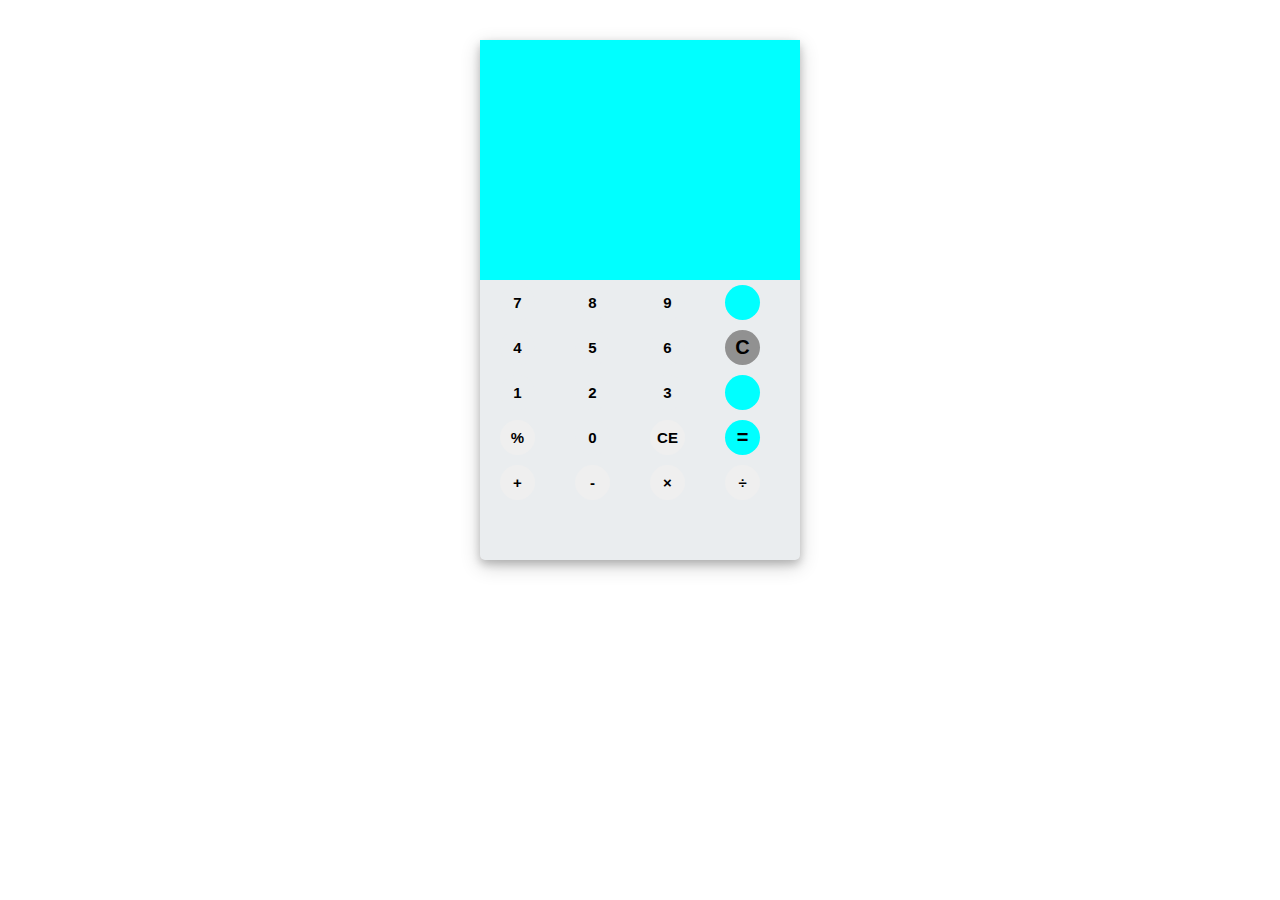
==== index.html @ 23390e44 "initial commit" ====
<!DOCTYPE html>
<html lang="en">

  <head>
    <meta charset="UTF-8">
    <meta http-equiv="X-UA-Compatible" content="IE=edge">
    <meta name="viewport" content="width=device-width, initial-scale=1.0">
    <title> Calculator </title>
    <link rel="stylesheet" href="./css/style.css">
  </head>

  <body>
    <div id="container">
      <div id="calculator">
        <div id="results">
          <div id="history">
            <p id="historyValue"> </p>
          </div>
          <div id="output">
            <p id="outputValue"> </p>
          </div>
        </div>
        <div id="keyboards">
          <button class="number" id="7"> 7 </button>
          <button class="number" id="8"> 8 </button>
          <button class="number" id="9"> 9 </button>
          <button class="empty" id="empty"> </button>
          <button class="number" id="4"> 4 </button>
          <button class="number" id="5"> 5 </button>
          <button class="number" id="6"> 6 </button>
          <button class="operator" id="clear"> C </button>
          <button class="number" id="1"> 1 </button>
          <button class="number" id="2"> 2 </button>
          <button class="number" id="3"> 3 </button>
          <button class="empty" id="empty"> </button>
          <button class="operator" id="%"> % </button>
          <button class="number" id="0"> 0 </button>
          <button class="operator" id="backspace"> CE </button>
          <button class="operator" id="operate"> = </button>
          <button class="operator" id="addition"> + </button>
          <button class="operator" id="subtraction"> - </button>
          <button class="operator" id="multiplicaton"> &times </button>
          <button class="operator" id="divisor"> &#247 </button>
        </div>
      </div>
    </div>
    <script src="./js/script.js"></script>
  </body>

</html>
---- css/style.css ----
@font-face{
	font-family: Roboto;
	src: url(/fonts/Roboto-Regular.ttf) format('truetype');
}

*{
  font-style: 'Roboto';
}

#container{
  width: 1000px;
  height: 550px;
  margin: 20px auto;
}

#calculator{
  width: 320px;
  height: 520px;
  background-color: #eaedef ;
  margin: 0 auto;
  top: 20px;
  position: relative;
  border-radius: 5px;
  box-shadow: 0 4px 8px 0 rgba(0, 0, 0, .2), 0 6px 20px 0 rgba(0, 0, 0, .19);
}

#results{
  height: 220px;
  padding: 10px 0;
  background-color: aqua;
  color: white;
  font-weight: bolder;
}

#history{
  text-align: right;
  height: 20px;
  padding: 5px;
  font-size: 15px;
  font-weight: bolder;
  color: #919191;
}

#output{
  font-size: 30px;
  text-align: right;
}

#keyboards{
  height: 300px;
}

.operator, .number, .empty{
  width: 35px;
  height: 35px;
  margin: 5px 20px;
  float: left;
  border-radius: 50%;
  text-align: center;
  font-weight: bold;
  font-size: 15px;
  border-width: 0;
}

.number, .empty{
  background-color: #eaedef ;
}

.number:active, .operator:active{
  font-size: 17px;
}

button:nth-child(4){
  font-size: 20px;
  background-color: aqua;
}

button:nth-child(8){
  font-size: 20px;
  background-color: #919191;
}

button:nth-child(12){
  font-size: 20px;
  background-color: aqua;
}

button:nth-child(16){
  font-size: 20px;
  background-color: aqua;
}
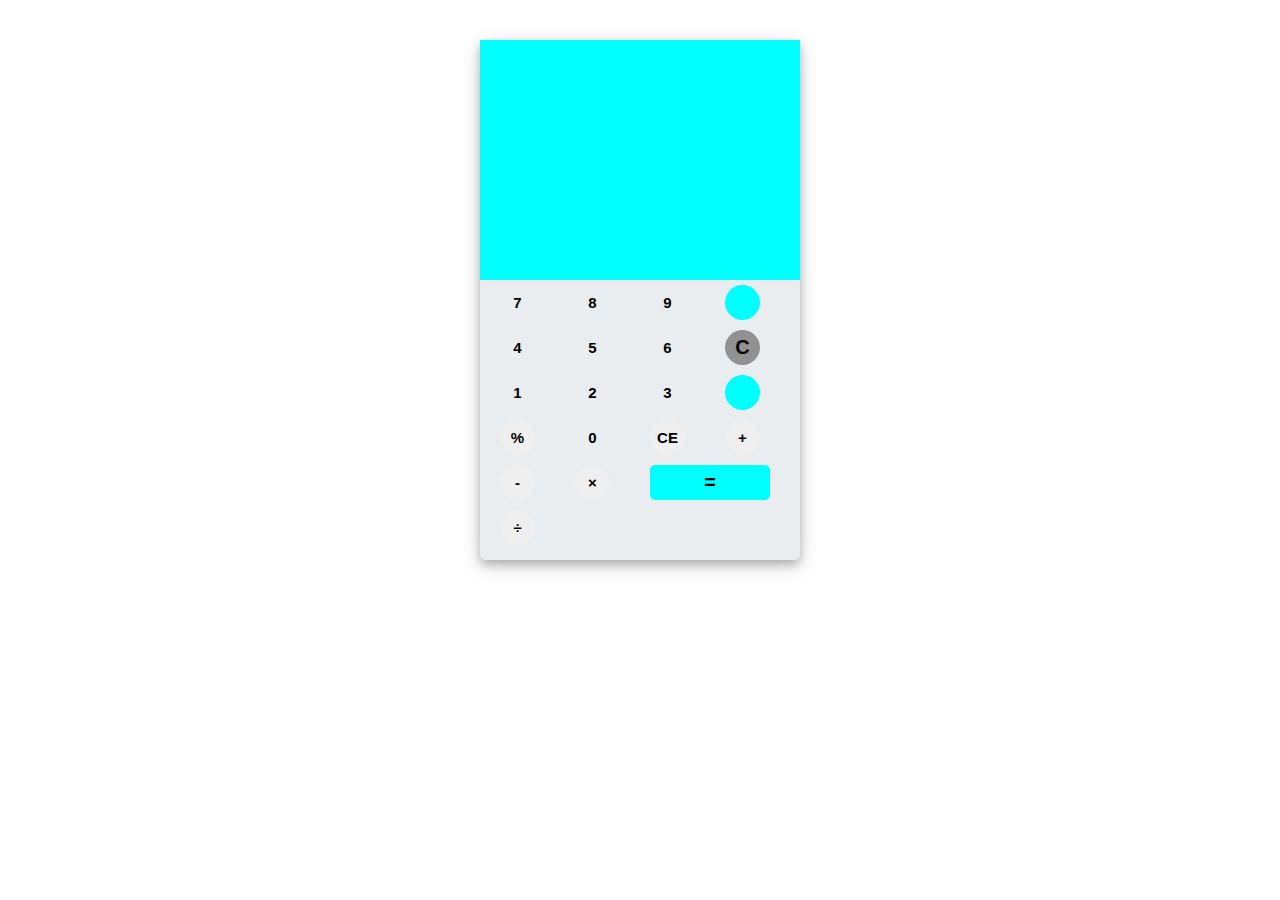
==== commit c5712af0: "number" ====
--- a/index.html
+++ b/index.html
@@ -36,10 +36,10 @@
           <button class="operator" id="%"> % </button>
           <button class="number" id="0"> 0 </button>
           <button class="operator" id="backspace"> CE </button>
-          <button class="operator" id="operate"> = </button>
           <button class="operator" id="addition"> + </button>
           <button class="operator" id="subtraction"> - </button>
           <button class="operator" id="multiplicaton"> &times </button>
+          <button class="operator" id="operate"> = </button>
           <button class="operator" id="divisor"> &#247 </button>
         </div>
       </div>
--- a/css/style.css
+++ b/css/style.css
@@ -85,7 +85,9 @@
   background-color: aqua;
 }
 
-button:nth-child(16){
+button:nth-child(19){
   font-size: 20px;
   background-color: aqua;
+  width: 120px;
+  border-radius: 5px;
 }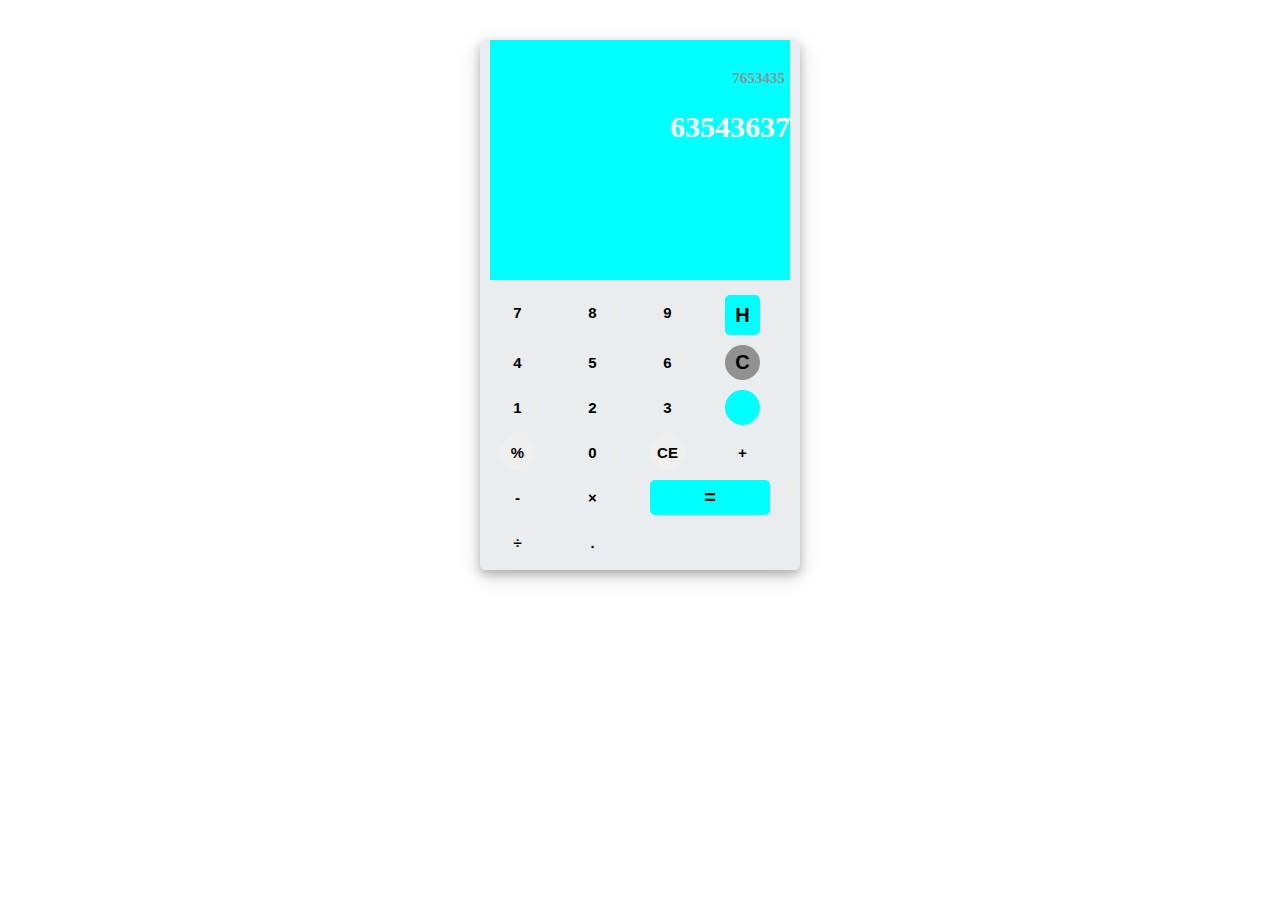
==== commit 5b3a8f43: "operators" ====
--- a/index.html
+++ b/index.html
@@ -14,17 +14,17 @@
       <div id="calculator">
         <div id="results">
           <div id="history">
-            <p id="historyValue"> </p>
+            <p id="historyValue"> 7653435 </p>
           </div>
           <div id="output">
-            <p id="outputValue"> </p>
+            <p id="outputValue"> 63543637 </p>
           </div>
         </div>
         <div id="keyboards">
           <button class="number" id="7"> 7 </button>
           <button class="number" id="8"> 8 </button>
           <button class="number" id="9"> 9 </button>
-          <button class="empty" id="empty"> </button>
+          <button class="empty" id="empty"> H </button>
           <button class="number" id="4"> 4 </button>
           <button class="number" id="5"> 5 </button>
           <button class="number" id="6"> 6 </button>
@@ -36,11 +36,12 @@
           <button class="operator" id="%"> % </button>
           <button class="number" id="0"> 0 </button>
           <button class="operator" id="backspace"> CE </button>
-          <button class="operator" id="addition"> + </button>
-          <button class="operator" id="subtraction"> - </button>
-          <button class="operator" id="multiplicaton"> &times </button>
+          <button class="addition" id="+"> + </button>
+          <button class="subtraction" id="-"> - </button>
+          <button class="multiplication" id="*"> &times </button>
           <button class="operator" id="operate"> = </button>
-          <button class="operator" id="divisor"> &#247 </button>
+          <button class="division" id="/"> &#247 </button>
+          <button class="number" id="."> . </button>
         </div>
       </div>
     </div>
--- a/css/style.css
+++ b/css/style.css
@@ -15,7 +15,7 @@
 
 #calculator{
   width: 320px;
-  height: 520px;
+  height: 530px;
   background-color: #eaedef ;
   margin: 0 auto;
   top: 20px;
@@ -27,6 +27,7 @@
 #results{
   height: 220px;
   padding: 10px 0;
+  margin: 10px;
   background-color: aqua;
   color: white;
   font-weight: bolder;
@@ -50,7 +51,8 @@
   height: 300px;
 }
 
-.operator, .number, .empty{
+.operator, .number, .empty, .addition, 
+.subtraction, .division, .multiplication{
   width: 35px;
   height: 35px;
   margin: 5px 20px;
@@ -62,7 +64,8 @@
   border-width: 0;
 }
 
-.number, .empty{
+.number, .empty, .addition, 
+.subtraction, .division, .multiplication{
   background-color: #eaedef ;
 }
 
@@ -73,6 +76,9 @@
 button:nth-child(4){
   font-size: 20px;
   background-color: aqua;
+  display: block;
+  height: 40px;
+  border-radius: 5px;
 }
 
 button:nth-child(8){
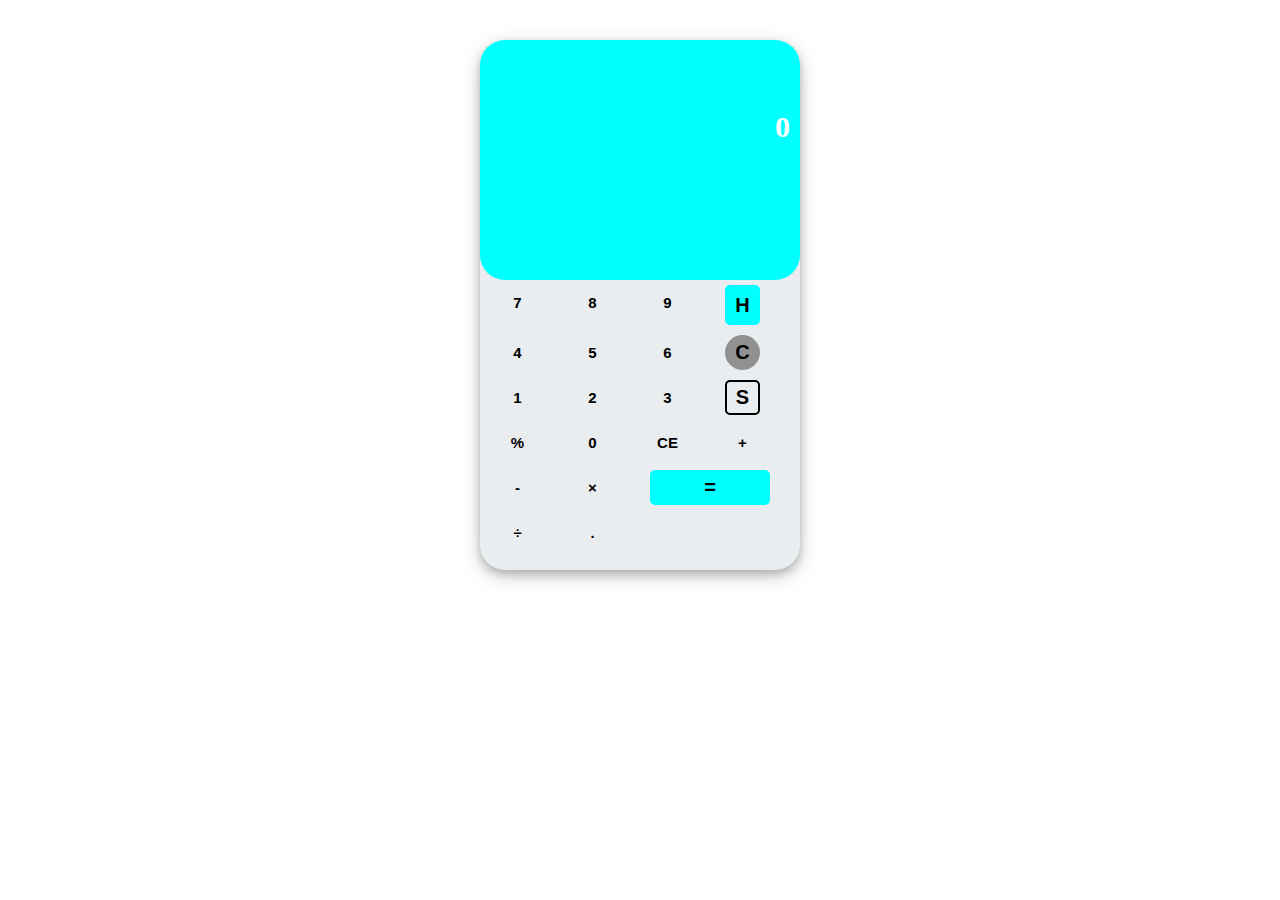
==== commit 7bf61428: "spacing" ====
--- a/index.html
+++ b/index.html
@@ -14,17 +14,17 @@
       <div id="calculator">
         <div id="results">
           <div id="history">
-            <p id="historyValue"> 7653435 </p>
+            <p id="historyValue">  </p>
           </div>
           <div id="output">
-            <p id="outputValue"> 63543637 </p>
+            <p id="outputValue">  </p>
           </div>
         </div>
         <div id="keyboards">
           <button class="number" id="7"> 7 </button>
           <button class="number" id="8"> 8 </button>
           <button class="number" id="9"> 9 </button>
-          <button class="empty" id="empty"> H </button>
+          <button class="displayHistory"> H </button>
           <button class="number" id="4"> 4 </button>
           <button class="number" id="5"> 5 </button>
           <button class="number" id="6"> 6 </button>
@@ -32,17 +32,23 @@
           <button class="number" id="1"> 1 </button>
           <button class="number" id="2"> 2 </button>
           <button class="number" id="3"> 3 </button>
-          <button class="empty" id="empty"> </button>
+          <button class="empty" id="support"> S </button>
           <button class="operator" id="%"> % </button>
           <button class="number" id="0"> 0 </button>
           <button class="operator" id="backspace"> CE </button>
           <button class="addition" id="+"> + </button>
           <button class="subtraction" id="-"> - </button>
           <button class="multiplication" id="*"> &times </button>
-          <button class="operator" id="operate"> = </button>
+          <button class="operator" id="operator"> = </button>
           <button class="division" id="/"> &#247 </button>
           <button class="number" id="."> . </button>
         </div>
+      </div>
+      <div class="support">
+        <h1> Calculator Support </h1>
+        <p> IF you are seeing this, you are seeing 
+          calculator support
+        </p>
       </div>
     </div>
     <script src="./js/script.js"></script>
--- a/css/style.css
+++ b/css/style.css
@@ -11,6 +11,17 @@
   width: 1000px;
   height: 550px;
   margin: 20px auto;
+  display: flex;
+}
+
+.support{
+  margin: 0 auto;
+  display: flex;
+  flex-direction: column;
+  text-align: center;
+  align-content: center;
+  justify-content: center;
+  display: none;
 }
 
 #calculator{
@@ -20,15 +31,15 @@
   margin: 0 auto;
   top: 20px;
   position: relative;
-  border-radius: 5px;
+  border-radius: 25px;
   box-shadow: 0 4px 8px 0 rgba(0, 0, 0, .2), 0 6px 20px 0 rgba(0, 0, 0, .19);
 }
 
 #results{
   height: 220px;
-  padding: 10px 0;
-  margin: 10px;
+  padding: 10px;
   background-color: aqua;
+  border-radius: 25px;
   color: white;
   font-weight: bolder;
 }
@@ -51,26 +62,22 @@
   height: 300px;
 }
 
-.operator, .number, .empty, .addition, 
+.operator, .number, .empty, .displayHistory, .addition, 
 .subtraction, .division, .multiplication{
   width: 35px;
   height: 35px;
   margin: 5px 20px;
   float: left;
   border-radius: 50%;
+  background-color: #eaedef ;
   text-align: center;
   font-weight: bold;
   font-size: 15px;
   border-width: 0;
 }
 
-.number, .empty, .addition, 
-.subtraction, .division, .multiplication{
-  background-color: #eaedef ;
-}
-
 .number:active, .operator:active{
-  font-size: 17px;
+  font-size: 19px;
 }
 
 button:nth-child(4){
@@ -88,7 +95,10 @@
 
 button:nth-child(12){
   font-size: 20px;
-  background-color: aqua;
+  background-color: #eaedef ;
+  border-radius: 5px;
+  border: 2px solid black;
+  overflow: hidden;
 }
 
 button:nth-child(19){
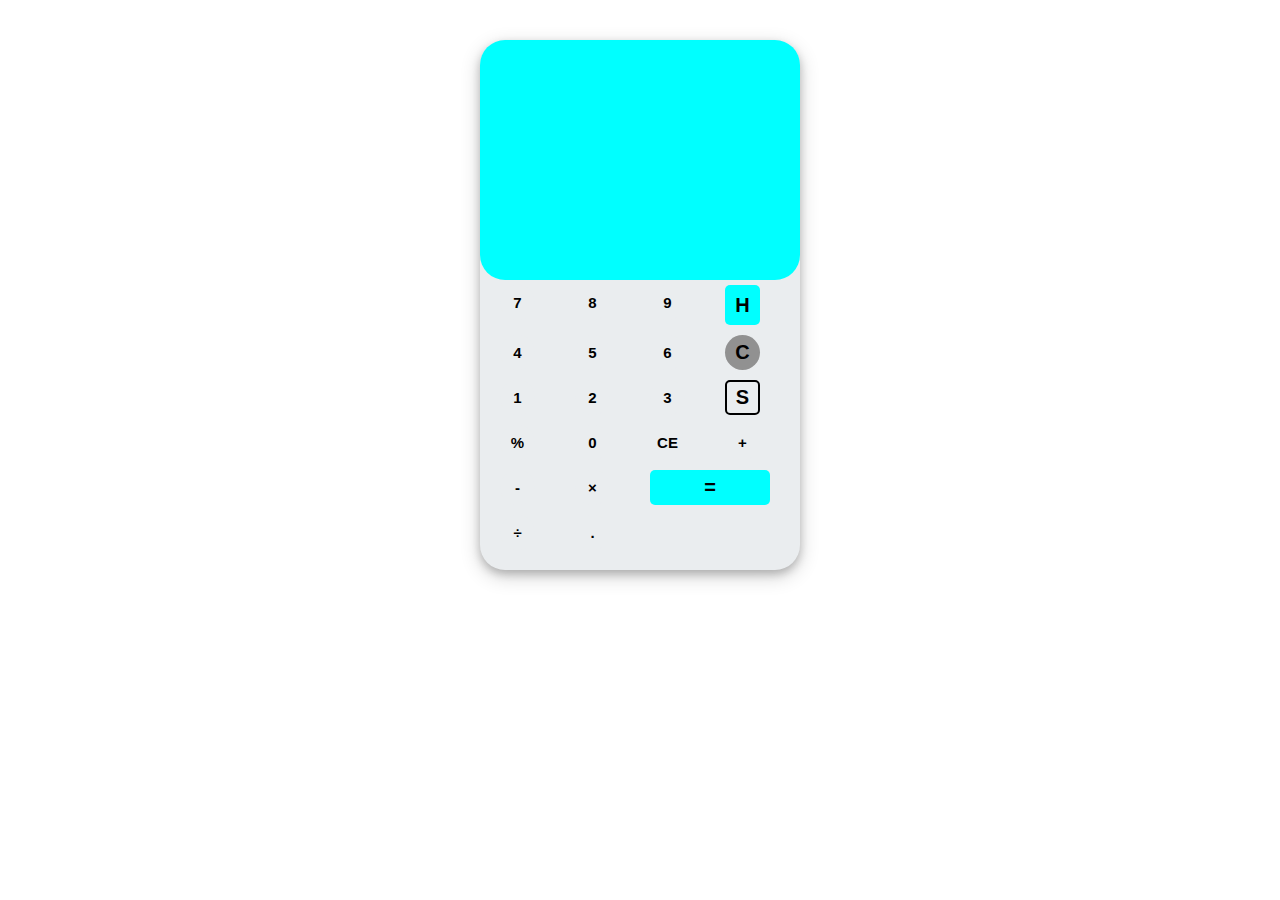
==== commit 7880e741: "team" ====
--- a/index.html
+++ b/index.html
@@ -14,10 +14,10 @@
       <div id="calculator">
         <div id="results">
           <div id="history">
-            <p id="historyValue">  </p>
+            <p id="historyValue"> </p>
           </div>
           <div id="output">
-            <p id="outputValue">  </p>
+            <p id="outputValue"> </p>
           </div>
         </div>
         <div id="keyboards">
@@ -36,17 +36,17 @@
           <button class="operator" id="%"> % </button>
           <button class="number" id="0"> 0 </button>
           <button class="operator" id="backspace"> CE </button>
-          <button class="addition" id="+"> + </button>
-          <button class="subtraction" id="-"> - </button>
-          <button class="multiplication" id="*"> &times </button>
-          <button class="operator" id="operator"> = </button>
-          <button class="division" id="/"> &#247 </button>
-          <button class="number" id="."> . </button>
+          <button class="addition number" id="+"> + </button>
+          <button class="subtraction number" id="-"> - </button>
+          <button class="multiplication number" id="*"> &times </button>
+          <button class="equalTo empty" id="operator"> = </button>
+          <button class="division number" id="/"> &#247 </button>
+          <button class="dot empty" id="."> . </button>
         </div>
       </div>
       <div class="support">
         <h1> Calculator Support </h1>
-        <p> IF you are seeing this, you are seeing 
+        <p> IF you are seeing this, you are seeing
           calculator support
         </p>
       </div>
--- a/css/style.css
+++ b/css/style.css
@@ -58,6 +58,10 @@
   text-align: right;
 }
 
+.hv{
+  color: red;
+}
+
 #keyboards{
   height: 300px;
 }
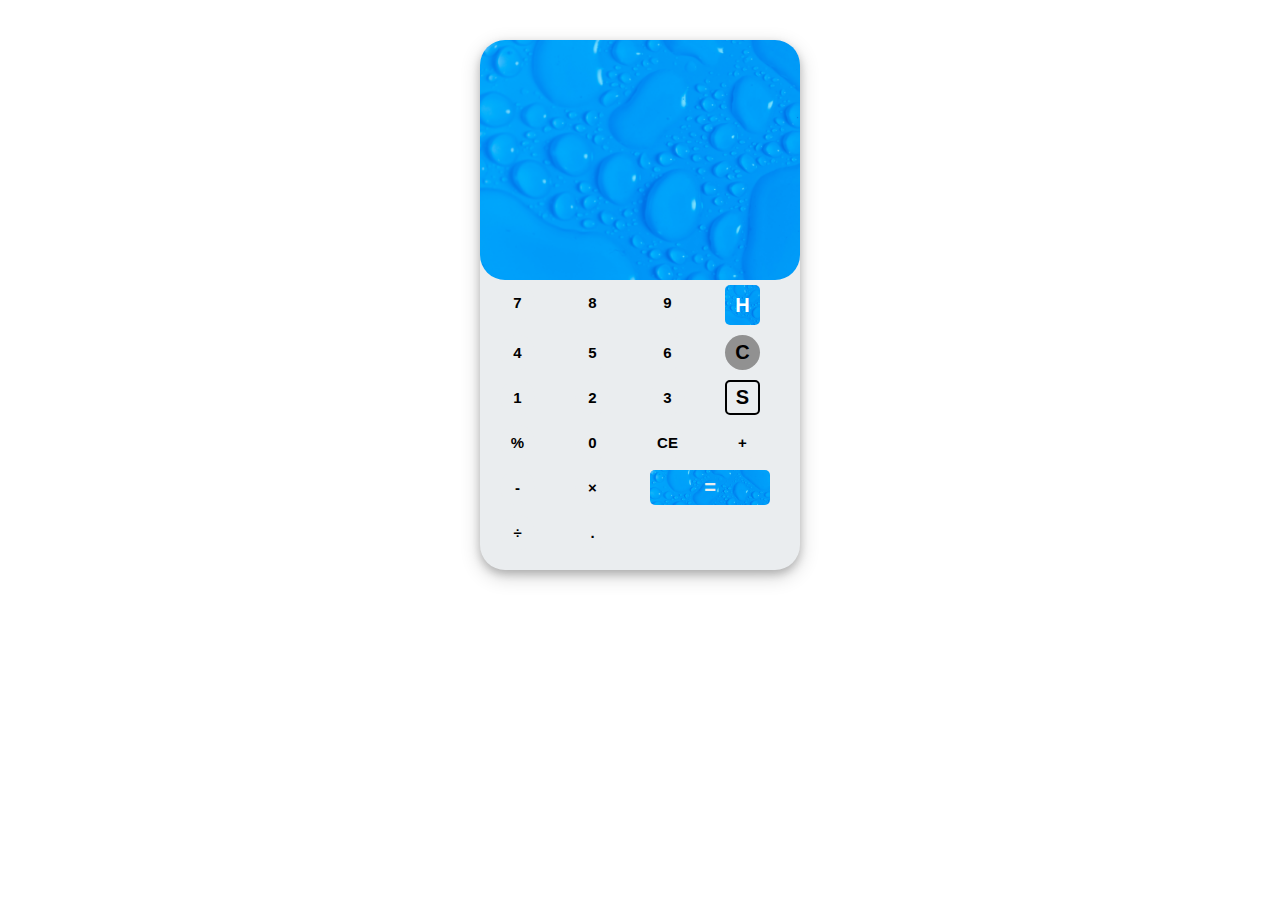
==== commit e0e2df78: "final" ====
--- a/index.html
+++ b/index.html
@@ -35,7 +35,7 @@
           <button class="empty" id="support"> S </button>
           <button class="operator" id="%"> % </button>
           <button class="number" id="0"> 0 </button>
-          <button class="operator" id="backspace"> CE </button>
+          <button class="operator" id="spacing"> CE </button>
           <button class="addition number" id="+"> + </button>
           <button class="subtraction number" id="-"> - </button>
           <button class="multiplication number" id="*"> &times </button>
@@ -44,14 +44,8 @@
           <button class="dot empty" id="."> . </button>
         </div>
       </div>
-      <div class="support">
-        <h1> Calculator Support </h1>
-        <p> IF you are seeing this, you are seeing
-          calculator support
-        </p>
-      </div>
     </div>
-    <script src="./js/script.js"></script>
+    <script src="./js/script_2.js"></script>
   </body>
 
 </html>--- a/css/style.css
+++ b/css/style.css
@@ -14,14 +14,12 @@
   display: flex;
 }
 
-.support{
+.calculator.active{
   margin: 0 auto;
-  display: flex;
   flex-direction: column;
   text-align: center;
   align-content: center;
   justify-content: center;
-  display: none;
 }
 
 #calculator{
@@ -38,7 +36,6 @@
 #results{
   height: 220px;
   padding: 10px;
-  background-color: aqua;
   border-radius: 25px;
   color: white;
   font-weight: bolder;
@@ -48,18 +45,14 @@
   text-align: right;
   height: 20px;
   padding: 5px;
-  font-size: 15px;
+  font-size: 25px;
   font-weight: bolder;
-  color: #919191;
+  color: #e7dede;
 }
 
 #output{
   font-size: 30px;
   text-align: right;
-}
-
-.hv{
-  color: red;
 }
 
 #keyboards{
@@ -87,6 +80,7 @@
 button:nth-child(4){
   font-size: 20px;
   background-color: aqua;
+  color: white;
   display: block;
   height: 40px;
   border-radius: 5px;
@@ -107,7 +101,12 @@
 
 button:nth-child(19){
   font-size: 20px;
-  background-color: aqua;
+  color: #eaedef;
   width: 120px;
   border-radius: 5px;
-}+}
+
+#results, button:nth-child(4), button:nth-child(19){
+  background: url(../image/background_3.jpg);
+  background-size: cover;
+}
